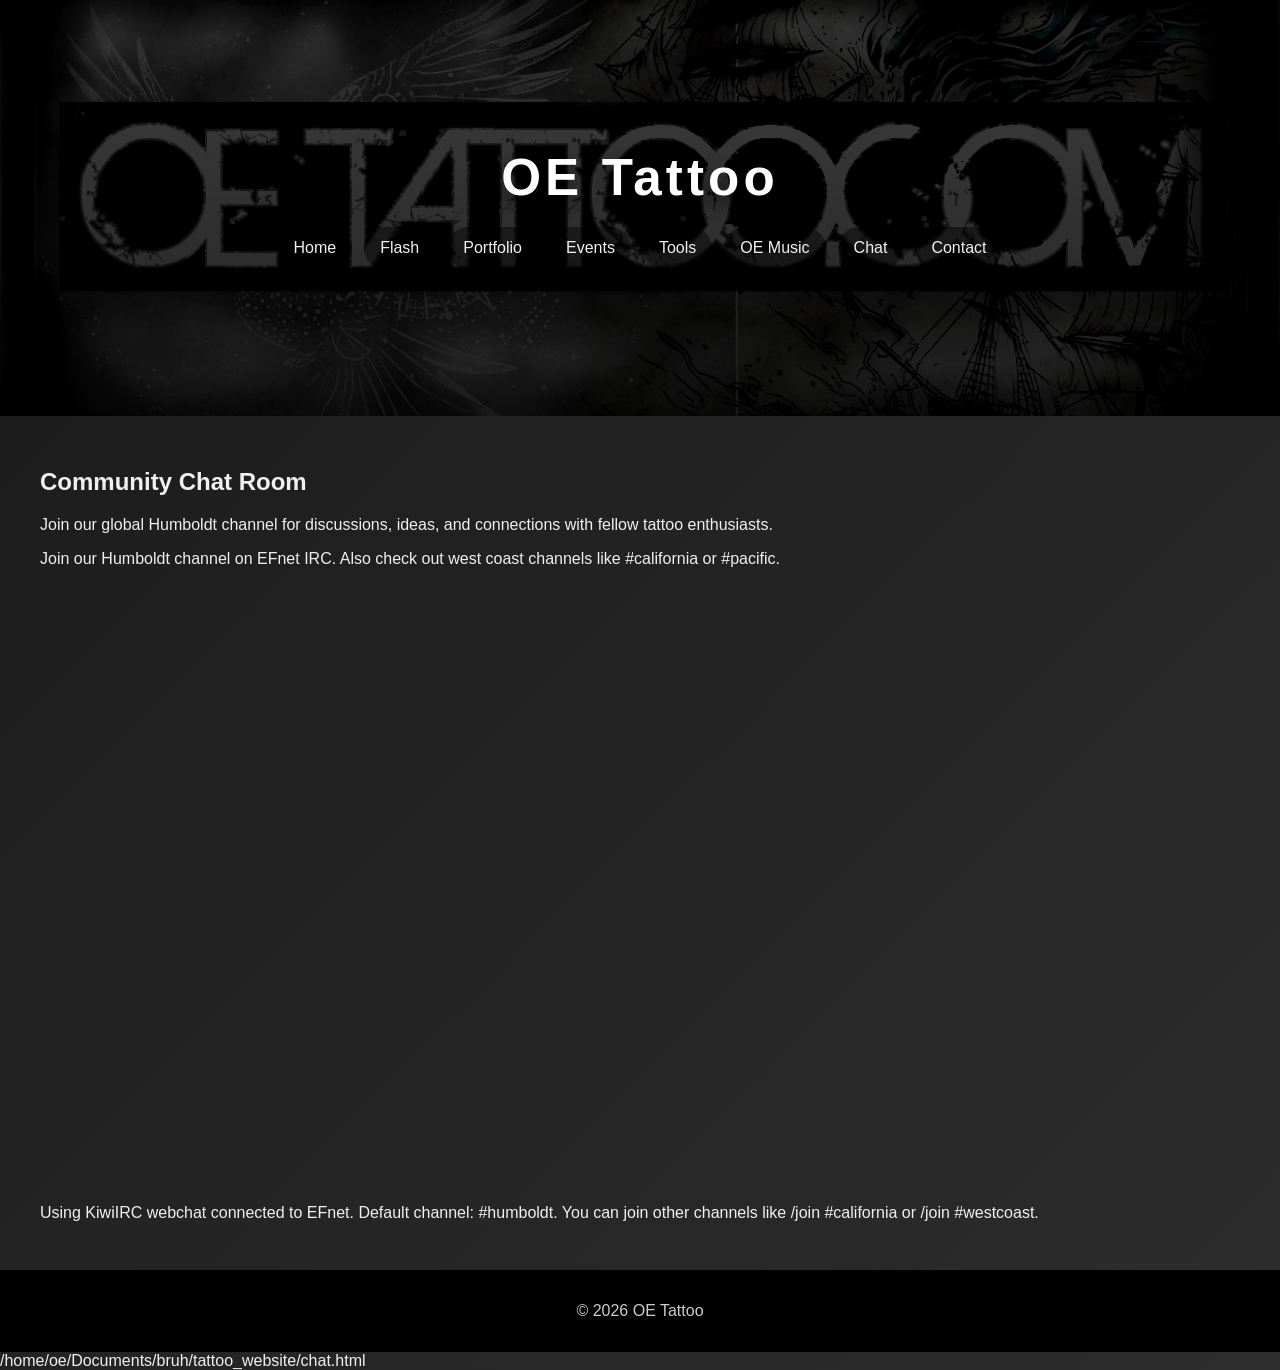
==== chat.html @ 45bb8372 "Add chat room page with EFnet IRC integration, update site navigation, and clean up unused files" ====
<!DOCTYPE html>
<html lang="en">
<head>
    <meta charset="UTF-8">
    <meta name="viewport" content="width=device-width, initial-scale=1.0">
    <title>Chat Room - OE Tattoo</title>
    <meta name="description" content="Join our community chat room for discussions and connections.">
    <link rel="stylesheet" href="style.css">
</head>
<body>
    <header>
        <h1>OE Tattoo</h1>
        <nav>
            <a href="index.html">Home</a>
            <a href="flash.html">Flash</a>
            <a href="portfolio.html">Portfolio</a>
            <a href="events.html">Events</a>
            <a href="tools.html">Tools</a>
            <a href="songs.html">OE Music</a>
            <a href="chat.html">Chat</a>
            <a href="contact.html">Contact</a>
        </nav>
    </header>
    <main>
        <h2>Community Chat Room</h2>
        <p>Join our global Humboldt channel for discussions, ideas, and connections with fellow tattoo enthusiasts.</p>
        <div class="chat-container">
            <p class="chat-note">Join our Humboldt channel on EFnet IRC. Also check out west coast channels like #california or #pacific.</p>
            <iframe src="https://webchat.hackint.org/?server=irc.efnet.org&channels=%23humboldt&nick=" width="100%" height="600" frameborder="0"></iframe>
            <p class="chat-note">Using KiwiIRC webchat connected to EFnet. Default channel: #humboldt. You can join other channels like /join #california or /join #westcoast.</p>
        </div>
    </main>
    <footer>
        <p>&copy; 2026 OE Tattoo</p>
    </footer>
    <script src="script.js"></script>
</body>
</html></content>
<parameter name="filePath">/home/oe/Documents/bruh/tattoo_website/chat.html
---- style.css ----
body {
    font-family: Arial, sans-serif;
    margin: 0;
    padding: 0;
    background: linear-gradient(135deg, #1a1a1a 0%, #2d2d2d 100%);
    color: #f0f0f0;
    min-height: 100vh;
}

header {
    position: relative;
    background: linear-gradient(rgba(0,0,0,0.55), rgba(0,0,0,0.55)),
        url("banners/oetattoobanner.png") center/cover no-repeat;
    padding: 3rem 1rem;
    text-align: center;
    min-height: 320px;
    display: flex;
    flex-direction: column;
    justify-content: center;
    color: #fff;
}

header::before {
    content: "";
    position: absolute;
    inset: 0;
    background: linear-gradient(180deg, rgba(0,0,0,0.45), rgba(0,0,0,0.7));
    z-index: 0;
}

header h1,
header nav {
    position: relative;
    z-index: 1;
}

header h1 {
    color: #fff;
    margin: 0;
    font-size: clamp(2rem, 4vw, 4rem);
    letter-spacing: 0.08em;
    text-shadow: 0 8px 20px rgba(0,0,0,0.7);
}

nav {
    display: flex;
    justify-content: center;
    flex-wrap: wrap;
    gap: 0.75rem;
    margin-top: 1.25rem;
}

nav a {
    color: #f0f0f0;
    text-decoration: none;
    padding: 0.75rem 1rem;
    border-radius: 999px;
    background: rgba(0, 0, 0, 0.45);
    transition: background 0.3s, transform 0.2s;
}

nav a:hover {
    background: rgba(255, 71, 87, 0.9);
    transform: translateY(-1px);
}

main {
    padding: 2rem;
    max-width: 1200px;
    margin: 0 auto;
}

#hero {
    text-align: center;
    padding: 2rem 0;
}

footer {
    text-align: center;
    padding: 1rem;
    background: #000;
    color: #ccc;
}

/* Responsive */
@media (max-width: 768px) {
    nav a {
        display: block;
        margin: 0.5rem 0;
    }
}

.gallery {
    display: grid;
    grid-template-columns: repeat(auto-fill, minmax(250px, 1fr));
    gap: 1rem;
    margin-top: 2rem;
}

.gallery img {
    width: 100%;
    height: auto;
    border-radius: 8px;
    box-shadow: 0 4px 8px rgba(0,0,0,0.3);
    transition: transform 0.3s ease, box-shadow 0.3s ease;
}

.gallery img:hover {
    transform: scale(1.05);
    box-shadow: 0 8px 16px rgba(0,0,0,0.5);
}

.tool {
    border: 2px solid #333;
    border-radius: 8px;
    padding: 1rem;
    margin-bottom: 2rem;
    background: rgba(255, 255, 255, 0.05);
}

.tool:nth-child(1) { border-color: #ff4757; background: rgba(255, 71, 87, 0.1); }
.tool:nth-child(2) { border-color: #47ff57; background: rgba(71, 255, 87, 0.1); }
.tool:nth-child(3) { border-color: #4757ff; background: rgba(71, 87, 255, 0.1); }
.tool:nth-child(4) { border-color: #ffb347; background: rgba(255, 179, 71, 0.12); }

.radio-player {
    border: 2px solid #ff6b6b;
    border-radius: 8px;
    padding: 1rem;
    margin-bottom: 2rem;
    background: rgba(255, 107, 107, 0.1);
}

.hidden-blog-img-link {
    display: inline-block;
    cursor: default;
}

.hidden-blog-img-link img {
    cursor: default;
}

.button-link {
    display: inline-block;
    padding: 0.85rem 1.2rem;
    color: #fff;
    background: #ff4757;
    text-decoration: none;
    border-radius: 999px;
    transition: transform 0.2s ease, background 0.2s ease;
}

.button-link:hover {
    background: #ff6b6b;
    transform: translateY(-1px);
}

.auth-banner,
.login-card {
    border: 2px solid rgba(255, 255, 255, 0.18);
    background: rgba(0, 0, 0, 0.45);
    border-radius: 12px;
    padding: 0.85rem 1rem;
    margin-bottom: 1.5rem;
}

.auth-banner {
    display: flex;
    justify-content: space-between;
    align-items: center;
    gap: 0.9rem;
    flex-wrap: wrap;
}

.logout-button {
    background: #333;
    color: #fff;
    border: 1px solid #666;
    padding: 0.7rem 0.9rem;
    border-radius: 999px;
    cursor: pointer;
    transition: background 0.2s ease, transform 0.2s ease;
}

.logout-button:hover {
    background: #ff4757;
    transform: translateY(-1px);
}

.login-card {
    max-width: 420px;
    margin: 1.75rem auto;
    text-align: center;
}

.login-card h2 {
    margin-top: 0;
    font-size: 1.75rem;
}

.login-card p {
    font-size: 0.98rem;
    line-height: 1.5;
}

.form-field {
    display: grid;
    gap: 0.45rem;
    margin: 0.9rem 0;
    text-align: left;
}

.form-field label {
    font-size: 0.9rem;
    color: #ddd;
}

.form-field input {
    width: 100%;
    padding: 0.75rem 0.95rem;
    border-radius: 10px;
    border: 1px solid rgba(255, 255, 255, 0.12);
    background: rgba(255,255,255,0.06);
    color: #fff;
}

.login-error {
    color: #ff9999;
    min-height: 1.15rem;
    font-size: 0.92rem;
}

.login-note {
    color: #c9c9c9;
    font-size: 0.82rem;
}

.numerology-results {
    margin-top: 1rem;
}

.transfer-dimensions {
    display: grid;
    grid-template-columns: repeat(3, minmax(100px, 1fr));
    gap: 0.75rem;
    margin: 0.75rem 0 0.75rem;
    align-items: center;
}

.transfer-dimensions label,
.transfer-dimensions input,
.transfer-dimensions select {
    font-size: 0.95rem;
}

.transfer-note {
    grid-column: 1 / -1;
    color: #c9c9c9;
    font-size: 0.85rem;
    margin: 0.5rem 0 0;
}

.grid-scale-info {
    margin: 0.75rem 0 0;
    color: #f0f0f0;
    font-size: 0.9rem;
}

.numerology-results {
    margin-top: 1rem;
}

.numerology-card {
    background: rgba(255,255,255,0.06);
    border: 1px solid rgba(255,255,255,0.18);
    border-radius: 12px;
    padding: 1rem;
}

.numerology-card h4 {
    margin-top: 0;
}

.numerology-card p {
    margin: 0.5rem 0;
}

.note {
    color: #ccc;
    font-size: 0.95rem;
}

.error-text {
    color: #ff9999;
    font-weight: bold;
}

.photopea-note {
    color: #c9c9c9;
    font-size: 0.95rem;
    margin-top: 0.5rem;
}

.contact-info {
    background: rgba(255, 255, 255, 0.05);
    padding: 1.5rem;
    border-radius: 8px;
    margin-bottom: 2rem;
}

.contact-info h3 {
    color: #ff4757;
    margin-top: 0;
}

.contact-info p {
    margin: 0.5rem 0;
}

.contact-info a {
    color: #f0f0f0;
    text-decoration: none;
}

.contact-info a:hover {
    text-decoration: underline;
}

.events-hero {
    text-align: center;
    padding: 1.5rem 0 2rem;
}

.events-hero p {
    max-width: 760px;
    margin: 0.5rem auto;
    color: #d8d8d8;
}

.event-note {
    color: #bbbbbb;
    font-size: 0.95rem;
}

.event-controls {
    display: flex;
    justify-content: space-between;
    flex-wrap: wrap;
    gap: 1rem;
    margin: 1rem 0 0;
}

.event-controls button {
    background: #ff4757;
    border: none;
    color: #fff;
    padding: 0.85rem 1rem;
    border-radius: 999px;
    cursor: pointer;
    transition: transform 0.2s ease;
}

.event-controls button:hover {
    transform: translateY(-1px);
}

.week-label {
    margin: 1.5rem 0 1rem;
    display: flex;
    justify-content: space-between;
    flex-wrap: wrap;
    gap: 0.75rem;
}

.week-label p {
    margin: 0;
}

.event-status {
    color: #d8d8d8;
}

.event-calendar {
    display: grid;
    grid-template-columns: repeat(7, minmax(120px, 1fr));
    gap: 1rem;
    margin-bottom: 1.5rem;
}

.event-day-card {
    background: rgba(255, 255, 255, 0.05);
    border: 1px solid rgba(255, 255, 255, 0.12);
    border-radius: 12px;
    padding: 1rem;
    min-height: 160px;
}

.event-day-card h3 {
    margin: 0 0 0.75rem;
    font-size: 1rem;
}

.empty-day {
    color: #a0a0a0;
}

.event-day-link {
    display: block;
    color: #f0f0f0;
    margin-bottom: 0.75rem;
    text-decoration: none;
    border: 1px solid rgba(255, 255, 255, 0.08);
    padding: 0.65rem;
    border-radius: 10px;
    background: rgba(255, 255, 255, 0.04);
    transition: background 0.2s ease;
}

.event-day-link:hover {
    background: rgba(255, 255, 255, 0.1);
}

.event-day-link span {
    display: block;
    font-size: 0.9rem;
    color: #cccccc;
}

.event-list {
    display: grid;
    gap: 1rem;
}

.event-card {
    padding: 1rem;
    background: rgba(255, 255, 255, 0.06);
    border: 1px solid rgba(255, 255, 255, 0.12);
    border-radius: 14px;
}

.event-card h4 {
    margin: 0 0 0.75rem;
}

.event-card h4 a {
    color: #fff;
    text-decoration: none;
}

.event-card h4 a:hover {
    text-decoration: underline;
}

.event-card p {
    margin: 0.35rem 0;
    color: #d8d8d8;
}

.event-sources {
    margin-top: 2rem;
    padding-top: 1rem;
    border-top: 1px solid rgba(255, 255, 255, 0.12);
}

.event-sources ul {
    list-style: none;
    padding: 0;
    margin: 0.75rem 0 0;
}

.event-sources li {
    margin-bottom: 0.5rem;
}

.event-sources a {
    color: #ff8b8b;
}

@media (max-width: 900px) {
    .event-calendar {
        grid-template-columns: repeat(2, minmax(140px, 1fr));
    }
}

@media (max-width: 640px) {
    .event-calendar {
        grid-template-columns: 1fr;
    }

    .event-controls {
        flex-direction: column;
    }

    .week-label {
        flex-direction: column;
    }
}

/* Media Converter Styles */
.tool:nth-child(5) { border-color: #7f39fb; background: rgba(127, 57, 251, 0.1); }

.converter-status {
    margin-top: 1rem;
    padding: 0.85rem 1rem;
    border-radius: 8px;
    font-size: 0.95rem;
    min-height: 1.5rem;
    display: flex;
    align-items: center;
}

.converter-status.info {
    background: rgba(100, 150, 200, 0.2);
    color: #7cc3ff;
    border-left: 4px solid #7cc3ff;
}

.converter-status.success {
    background: rgba(71, 255, 87, 0.15);
    color: #47ff57;
    border-left: 4px solid #47ff57;
}

.converter-status.error {
    background: rgba(255, 71, 87, 0.15);
    color: #ff9999;
    border-left: 4px solid #ff4757;
}

.progress-bar {
    width: 100%;
    height: 24px;
    background: rgba(255, 255, 255, 0.08);
    border-radius: 12px;
    overflow: hidden;
    border: 1px solid rgba(255, 255, 255, 0.12);
    margin-top: 1rem;
}

.progress-fill {
    height: 100%;
    background: linear-gradient(90deg, #7f39fb 0%, #ff4757 100%);
    width: 0%;
    transition: width 0.3s ease;
    border-radius: 11px;
}

.ffmpeg-status {
    display: flex;
    align-items: center;
    justify-content: space-between;
    padding: 0.75rem 1rem;
    background: rgba(255, 255, 255, 0.05);
    border-radius: 8px;
    margin-bottom: 1rem;
    font-size: 0.9rem;
    color: #ccc;
}

.loader {
    width: 16px;
    height: 16px;
    border: 2px solid rgba(255, 255, 255, 0.3);
    border-radius: 50%;
    border-top-color: #7f39fb;
    animation: spin 1s ease-in-out infinite;
    display: none;
}

@keyframes spin {
    to { transform: rotate(360deg); }

/* Song Library Styles */
.song-library {
    max-width: 1200px;
    margin: 0 auto;
    padding: 2rem;
}

.library-controls {
    background: rgba(255, 255, 255, 0.05);
    border: 1px solid rgba(255, 255, 255, 0.1);
    border-radius: 12px;
    padding: 2rem;
    margin-bottom: 2rem;
}

.library-controls h2 {
    margin-top: 0;
    color: #7f39fb;
    font-size: 1.8rem;
}

.control-buttons {
    display: flex;
    gap: 1rem;
    margin: 1.5rem 0;
    flex-wrap: wrap;
}

.upload-button, .refresh-button, .signin-button {
    background: linear-gradient(135deg, #7f39fb 0%, #e91e63 100%);
    color: white;
    border: none;
    padding: 0.75rem 1.5rem;
    border-radius: 8px;
    cursor: pointer;
    font-weight: 600;
    transition: all 0.3s ease;
}

.upload-button:hover, .refresh-button:hover, .signin-button:hover {
    transform: translateY(-2px);
    box-shadow: 0 8px 25px rgba(127, 57, 251, 0.3);
}

.refresh-button {
    background: linear-gradient(135deg, #2196f3 0%, #21cbf3 100%);
}

.auth-status {
    display: flex;
    align-items: center;
    gap: 1rem;
    padding: 1rem;
    background: rgba(255, 255, 255, 0.03);
    border-radius: 8px;
    border: 1px solid rgba(255, 255, 255, 0.1);
}

#authText {
    font-weight: 500;
}

.songs-container {
    margin-bottom: 2rem;
}

.songs-list {
    min-height: 200px;
}

.songs-grid {
    display: grid;
    grid-template-columns: repeat(auto-fill, minmax(300px, 1fr));
    gap: 1rem;
}

.song-item {
    background: rgba(255, 255, 255, 0.05);
    border: 1px solid rgba(255, 255, 255, 0.1);
    border-radius: 8px;
    padding: 1rem;
    display: flex;
    align-items: center;
    justify-content: space-between;
    cursor: pointer;
    transition: all 0.3s ease;
}

.song-item:hover {
    background: rgba(255, 255, 255, 0.08);
    border-color: rgba(127, 57, 251, 0.3);
    transform: translateY(-2px);
}

.song-item.playing {
    background: rgba(127, 57, 251, 0.1);
    border-color: #7f39fb;
    box-shadow: 0 0 20px rgba(127, 57, 251, 0.2);
}

.song-info {
    flex: 1;
}

.song-title {
    margin: 0 0 0.5rem 0;
    font-size: 1.1rem;
    font-weight: 600;
    color: #f0f0f0;
}

.song-meta {
    display: flex;
    gap: 1rem;
    font-size: 0.85rem;
    color: #b0b0b0;
}

.play-song-btn {
    background: #7f39fb;
    color: white;
    border: none;
    border-radius: 50%;
    width: 40px;
    height: 40px;
    cursor: pointer;
    display: flex;
    align-items: center;
    justify-content: center;
    font-size: 1.2rem;
    transition: all 0.3s ease;
}

.play-song-btn:hover {
    background: #e91e63;
    transform: scale(1.1);
}

.loading-message, .empty-message, .error-message {
    text-align: center;
    padding: 3rem;
    color: #b0b0b0;
}

.now-playing {
    background: rgba(255, 255, 255, 0.05);
    border: 1px solid rgba(255, 255, 255, 0.1);
    border-radius: 12px;
    padding: 2rem;
    position: sticky;
    bottom: 0;
    backdrop-filter: blur(10px);
}

.now-playing-info {
    margin-bottom: 1rem;
}

#currentSong {
    font-size: 1.2rem;
    font-weight: 600;
    color: #7f39fb;
    display: block;
    margin-bottom: 1rem;
}

.progress-container {
    width: 100%;
    height: 6px;
    background: rgba(255, 255, 255, 0.1);
    border-radius: 3px;
    cursor: pointer;
    position: relative;
}

.progress-bar {
    height: 100%;
    background: linear-gradient(90deg, #7f39fb 0%, #e91e63 100%);
    border-radius: 3px;
    width: 0%;
    transition: width 0.1s ease;
}

.progress-times {
    display: flex;
    justify-content: space-between;
    margin-top: 0.5rem;
    font-size: 0.85rem;
    color: #b0b0b0;
}

.player-controls {
    display: flex;
    align-items: center;
    gap: 1rem;
    flex-wrap: wrap;
}

.player-btn {
    background: rgba(255, 255, 255, 0.1);
    border: 1px solid rgba(255, 255, 255, 0.2);
    color: #f0f0f0;
    border-radius: 8px;
    width: 50px;
    height: 50px;
    cursor: pointer;
    display: flex;
    align-items: center;
    justify-content: center;
    font-size: 1.5rem;
    transition: all 0.3s ease;
}

.player-btn:hover {
    background: rgba(127, 57, 251, 0.2);
    border-color: #7f39fb;
    transform: scale(1.05);
}

.volume-control {
    display: flex;
    align-items: center;
    gap: 0.5rem;
    margin-left: auto;
}

#volumeSlider {
    width: 100px;
    height: 4px;
    border-radius: 2px;
    background: rgba(255, 255, 255, 0.1);
    outline: none;
    -webkit-appearance: none;
}

#volumeSlider::-webkit-slider-thumb {
    -webkit-appearance: none;
    width: 16px;
    height: 16px;
    border-radius: 50%;
    background: #7f39fb;
    cursor: pointer;
}

#volumeSlider::-moz-range-thumb {
    width: 16px;
    height: 16px;
    border-radius: 50%;
    background: #7f39fb;
    cursor: pointer;
    border: none;
}

/* Responsive Design */
@media (max-width: 768px) {
    .songs-grid {
        grid-template-columns: 1fr;
    }

    .control-buttons {
        flex-direction: column;
    }

    .player-controls {
        justify-content: center;
    }

    .volume-control {
        margin-left: 0;
        margin-top: 1rem;
    }
}
}
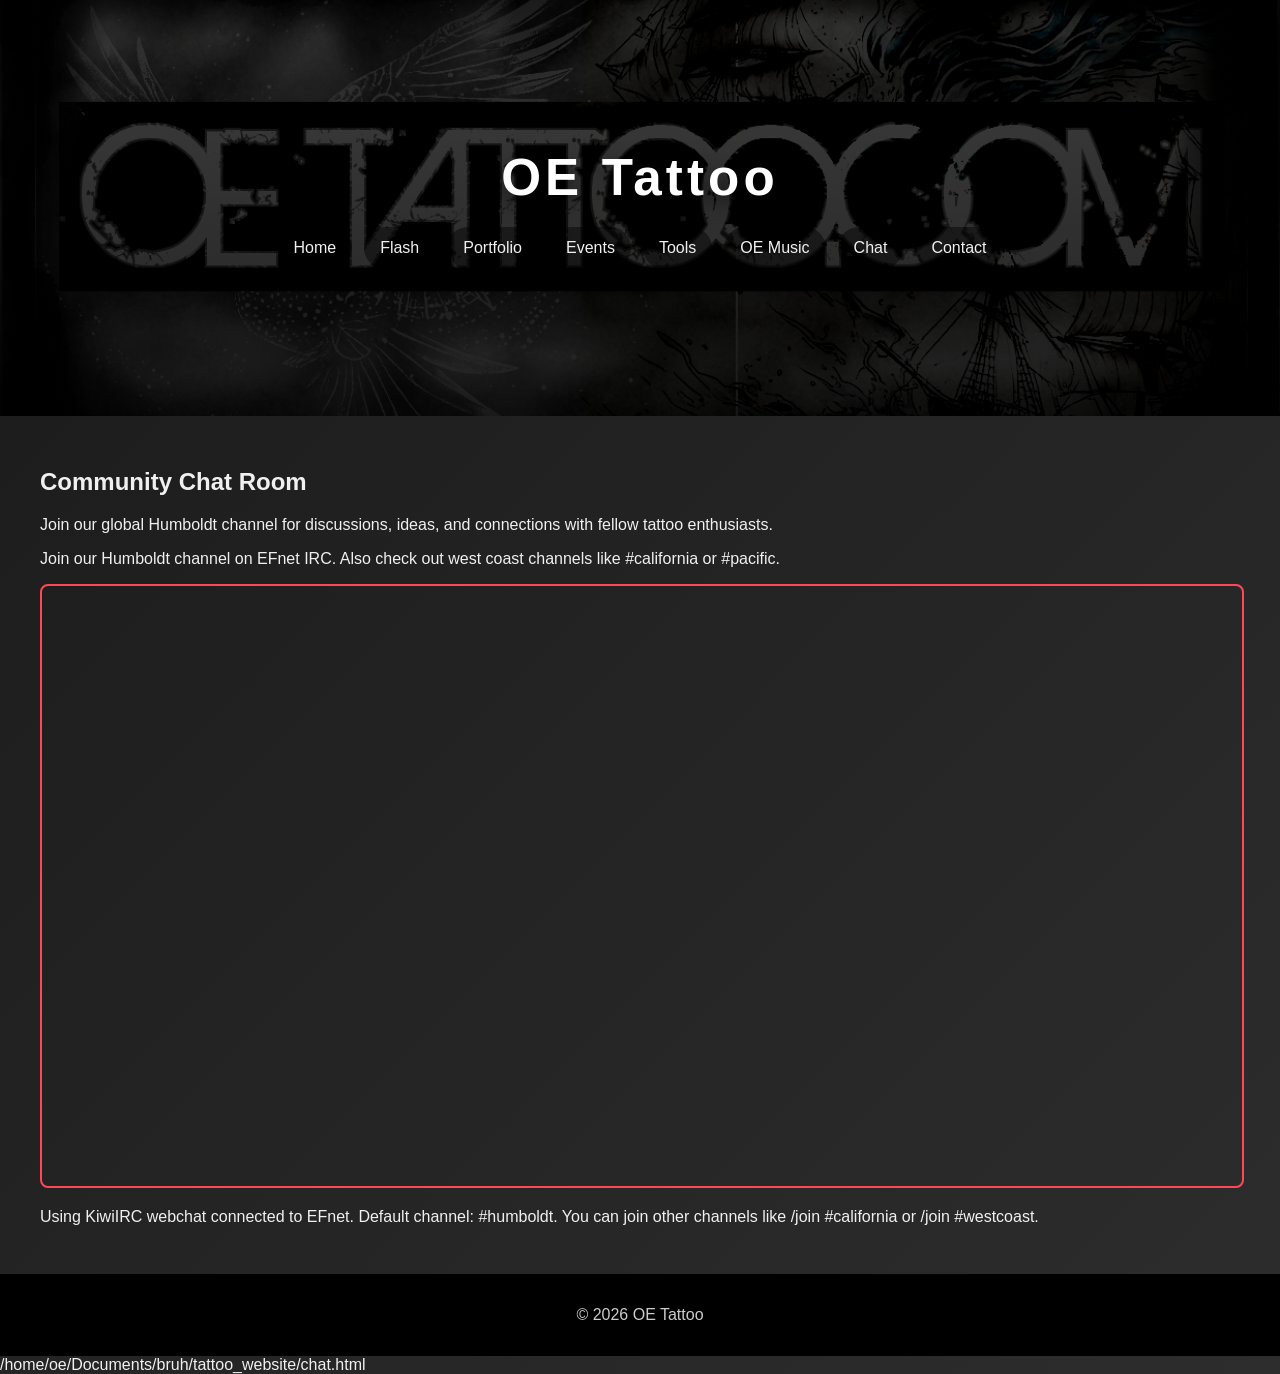
==== commit 13b00a31: "Fix KHUM radio player and chat room - use direct links for better compatibility" ====
--- a/chat.html
+++ b/chat.html
@@ -26,7 +26,7 @@
         <p>Join our global Humboldt channel for discussions, ideas, and connections with fellow tattoo enthusiasts.</p>
         <div class="chat-container">
             <p class="chat-note">Join our Humboldt channel on EFnet IRC. Also check out west coast channels like #california or #pacific.</p>
-            <iframe src="https://webchat.hackint.org/?server=irc.efnet.org&channels=%23humboldt&nick=" width="100%" height="600" frameborder="0"></iframe>
+            <iframe src="https://kiwiirc.com/nextclient/?nick=Guest|?#humboldt@irc.efnet.org" width="100%" height="600" style="border: 2px solid #ff4757; border-radius: 8px;"></iframe>
             <p class="chat-note">Using KiwiIRC webchat connected to EFnet. Default channel: #humboldt. You can join other channels like /join #california or /join #westcoast.</p>
         </div>
     </main>
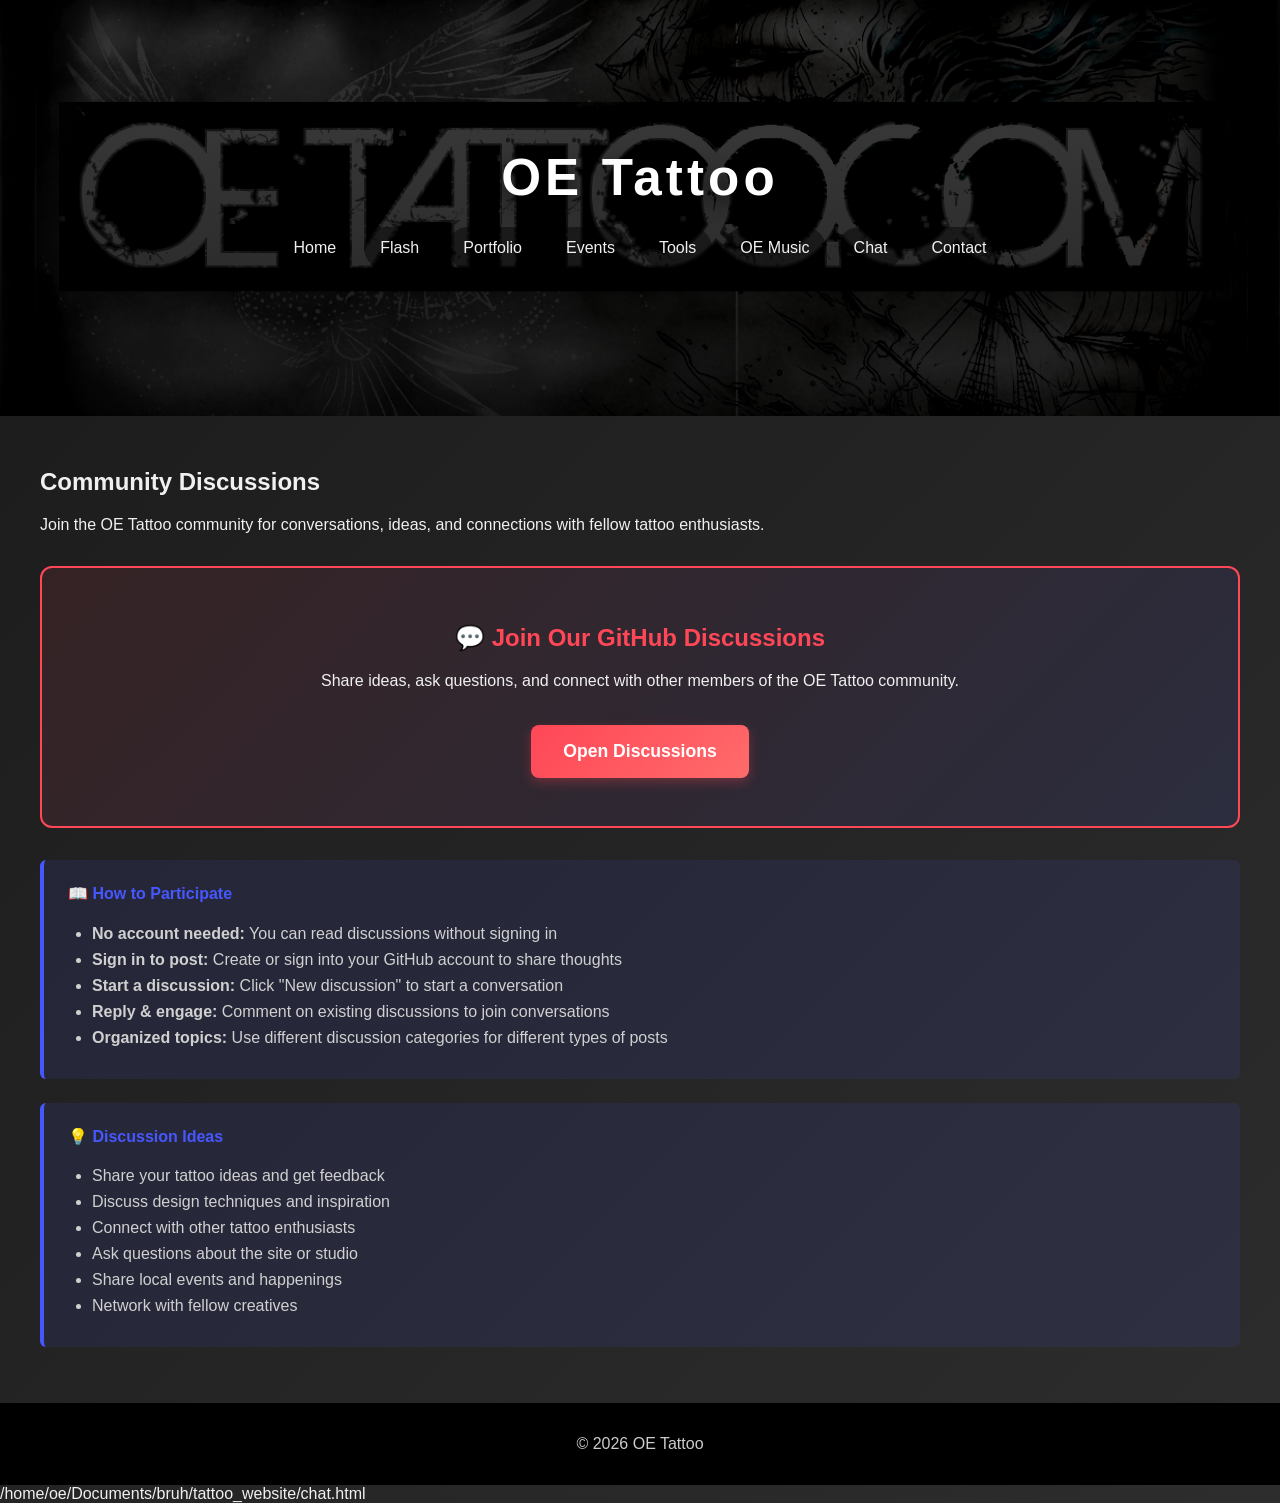
==== commit a8c661ba: "Implement GitHub Discussions for community chat with custom styling" ====
--- a/chat.html
+++ b/chat.html
@@ -3,9 +3,75 @@
 <head>
     <meta charset="UTF-8">
     <meta name="viewport" content="width=device-width, initial-scale=1.0">
-    <title>Chat Room - OE Tattoo</title>
-    <meta name="description" content="Join our community chat room for discussions and connections.">
+    <title>Community Chat - OE Tattoo</title>
+    <meta name="description" content="Join discussions with the OE Tattoo community.">
     <link rel="stylesheet" href="style.css">
+    <style>
+        .chat-section {
+            background: linear-gradient(135deg, rgba(255, 71, 87, 0.1), rgba(71, 87, 255, 0.1));
+            border: 2px solid #ff4757;
+            border-radius: 12px;
+            padding: 2rem;
+            margin: 2rem 0;
+            text-align: center;
+        }
+        
+        .chat-section h3 {
+            color: #ff4757;
+            font-size: 1.5rem;
+            margin-bottom: 1rem;
+        }
+        
+        .chat-section p {
+            color: #f0f0f0;
+            margin: 1rem 0;
+            line-height: 1.6;
+        }
+        
+        .chat-button {
+            display: inline-block;
+            padding: 1rem 2rem;
+            background: linear-gradient(135deg, #ff4757, #ff6b6b);
+            color: #fff;
+            text-decoration: none;
+            border-radius: 8px;
+            font-weight: bold;
+            font-size: 1.1rem;
+            transition: all 0.3s ease;
+            margin: 1rem 0.5rem;
+            box-shadow: 0 4px 12px rgba(255, 71, 87, 0.3);
+        }
+        
+        .chat-button:hover {
+            transform: translateY(-2px);
+            box-shadow: 0 6px 16px rgba(255, 71, 87, 0.5);
+            background: linear-gradient(135deg, #ff6b6b, #ff4757);
+        }
+        
+        .chat-info {
+            background: rgba(71, 87, 255, 0.1);
+            border-left: 4px solid #4757ff;
+            padding: 1.5rem;
+            border-radius: 6px;
+            margin: 1.5rem 0;
+            text-align: left;
+        }
+        
+        .chat-info h4 {
+            color: #4757ff;
+            margin-top: 0;
+        }
+        
+        .chat-info ul {
+            margin: 0.5rem 0;
+            padding-left: 1.5rem;
+        }
+        
+        .chat-info li {
+            margin: 0.5rem 0;
+            color: #d0d0d0;
+        }
+    </style>
 </head>
 <body>
     <header>
@@ -22,12 +88,36 @@
         </nav>
     </header>
     <main>
-        <h2>Community Chat Room</h2>
-        <p>Join our global Humboldt channel for discussions, ideas, and connections with fellow tattoo enthusiasts.</p>
-        <div class="chat-container">
-            <p class="chat-note">Join our Humboldt channel on EFnet IRC. Also check out west coast channels like #california or #pacific.</p>
-            <iframe src="https://kiwiirc.com/nextclient/?nick=Guest|?#humboldt@irc.efnet.org" width="100%" height="600" style="border: 2px solid #ff4757; border-radius: 8px;"></iframe>
-            <p class="chat-note">Using KiwiIRC webchat connected to EFnet. Default channel: #humboldt. You can join other channels like /join #california or /join #westcoast.</p>
+        <h2>Community Discussions</h2>
+        <p>Join the OE Tattoo community for conversations, ideas, and connections with fellow tattoo enthusiasts.</p>
+        
+        <div class="chat-section">
+            <h3>💬 Join Our GitHub Discussions</h3>
+            <p>Share ideas, ask questions, and connect with other members of the OE Tattoo community.</p>
+            <a href="https://github.com/casualjones/oetattoo/discussions" target="_blank" rel="noopener noreferrer" class="chat-button">Open Discussions</a>
+        </div>
+        
+        <div class="chat-info">
+            <h4>📖 How to Participate</h4>
+            <ul>
+                <li><strong>No account needed:</strong> You can read discussions without signing in</li>
+                <li><strong>Sign in to post:</strong> Create or sign into your GitHub account to share thoughts</li>
+                <li><strong>Start a discussion:</strong> Click "New discussion" to start a conversation</li>
+                <li><strong>Reply & engage:</strong> Comment on existing discussions to join conversations</li>
+                <li><strong>Organized topics:</strong> Use different discussion categories for different types of posts</li>
+            </ul>
+        </div>
+        
+        <div class="chat-info">
+            <h4>💡 Discussion Ideas</h4>
+            <ul>
+                <li>Share your tattoo ideas and get feedback</li>
+                <li>Discuss design techniques and inspiration</li>
+                <li>Connect with other tattoo enthusiasts</li>
+                <li>Ask questions about the site or studio</li>
+                <li>Share local events and happenings</li>
+                <li>Network with fellow creatives</li>
+            </ul>
         </div>
     </main>
     <footer>
